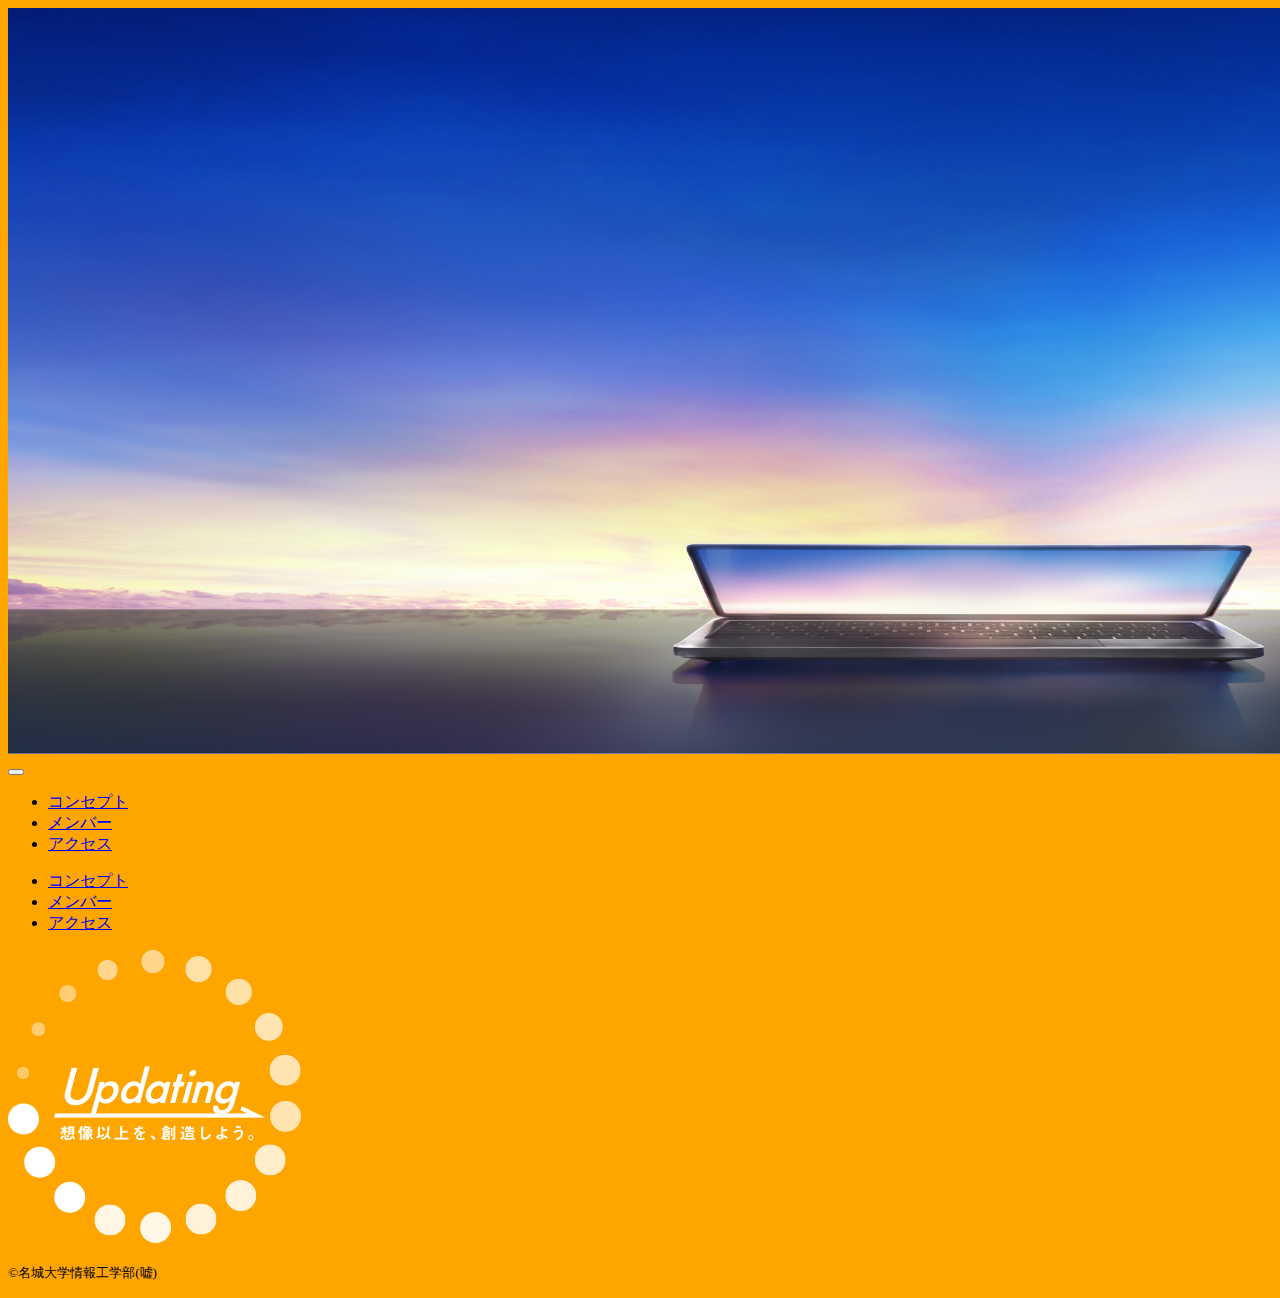
==== sample.html @ 939f61c6 "Update sample.html" ====
<!DOCTYPE html>
<head>
    <meta charset="UTF-8">
    <title>Background Color</title>
  </head>
   <body style="background-color:orange;">
  </body>
<html>
    <head>
        <meta charset="UTF-8">
        <title>名城大学情報工学部非公式HP</title>
        <meta name="description" content="ページの概要">
        <meta name="viewport" content="width=device-width">
        <script src="js/toggle-menu.js"></script>
        <link href="css/common.css" rel="stylesheet">
        <link rel="preconnect" href="https://fonts.googleapis.com">
    </head>
    <body>
        <!--header ここから-->
        <header class="header">
            <div class="header-inner">
                <a class="header-logo" href="index.html">
                    <img src="images/common/logo.png" alt="ロゴ">
                </a>
                <button class="toggle-menu-button"></button>
                <div class="header-site-menu">
                    <nav class="site-menu">
                        <ul>
                            <li><a href="concept.html">コンセプト</a></li>
                            <li><a href="members.html">メンバー</a></li>
                            <li><a href="access.html">アクセス</a></li>
                        </ul>
                    </nav>
                </div>
            </div>
        </header>
        <!--header ここまで-->
        <main class="main"></main>
        <footer class="footer">
            <div class="header-site-menu">
                <nav class="site-menu">
                    <ul>
                        <li><a href="concept.html">コンセプト</a></li>
                        <li><a href="members.html">メンバー</a></li>
                        <li><a href="access.html">アクセス</a></li>
                    </ul>
                </nav>
                <a class="footer-logo" href="index.html">
                    <img src="images/common/logo_footer.png" alt="ロゴ">
                </a>
                <p class="copyright"><small>&copy;名城大学情報工学部(嘘)</small></p>
            </div>
        </footer>
    </body>
</html>
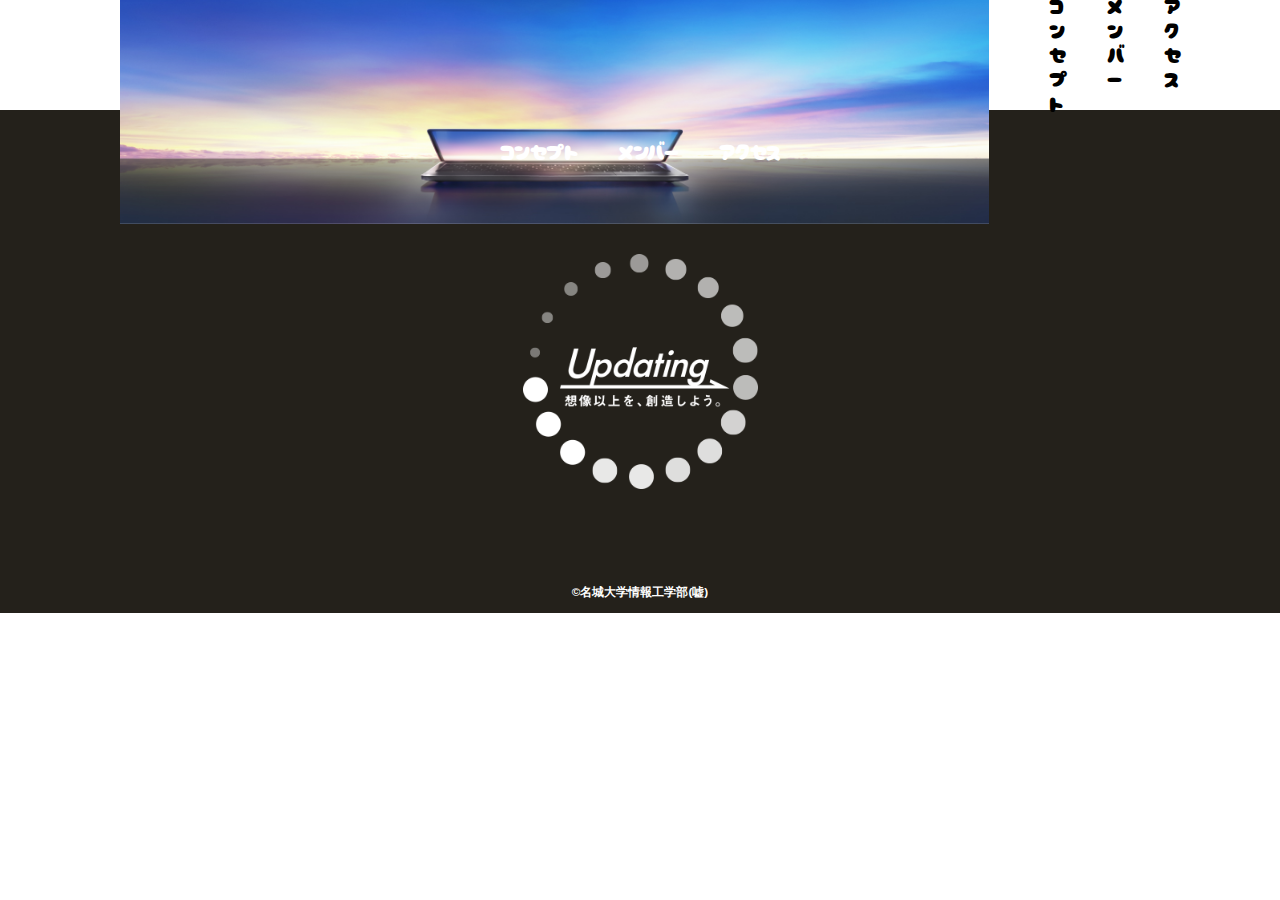
==== commit edda52d6: "css_append" ====
--- a/sample.html
+++ b/sample.html
@@ -1,10 +1,4 @@
 <!DOCTYPE html>
-<head>
-    <meta charset="UTF-8">
-    <title>Background Color</title>
-  </head>
-   <body style="background-color:orange;">
-  </body>
 <html>
     <head>
         <meta charset="UTF-8">
@@ -14,12 +8,13 @@
         <script src="js/toggle-menu.js"></script>
         <link href="css/common.css" rel="stylesheet">
         <link rel="preconnect" href="https://fonts.googleapis.com">
+        <link rel="preconnect" href="https://fonts.gstatic.com" crossorigin>
+        <link href="https://fonts.googleapis.com/css2?family=Cherry+Bomb+One&display=swap" rel="stylesheet">
     </head>
     <body>
-        <!--header ここから-->
         <header class="header">
             <div class="header-inner">
-                <a class="header-logo" href="index.html">
+                <a class="header-inner" href="index.html">
                     <img src="images/common/logo.png" alt="ロゴ">
                 </a>
                 <button class="toggle-menu-button"></button>
@@ -34,22 +29,19 @@
                 </div>
             </div>
         </header>
-        <!--header ここまで-->
         <main class="main"></main>
         <footer class="footer">
-            <div class="header-site-menu">
-                <nav class="site-menu">
-                    <ul>
-                        <li><a href="concept.html">コンセプト</a></li>
-                        <li><a href="members.html">メンバー</a></li>
-                        <li><a href="access.html">アクセス</a></li>
-                    </ul>
-                </nav>
-                <a class="footer-logo" href="index.html">
-                    <img src="images/common/logo_footer.png" alt="ロゴ">
-                </a>
-                <p class="copyright"><small>&copy;名城大学情報工学部(嘘)</small></p>
-            </div>
+            <nav class="site-menu">
+                <ul>
+                    <li><a href="concept.html">コンセプト</a></li>
+                    <li><a href="members.html">メンバー</a></li>
+                    <li><a href="access.html">アクセス</a></li>
+                </ul>
+            </nav>
+            <a class="footer-logo" href="index.html">
+                <img src="images/common/logo_footer.png" alt="ロゴ">
+            </a>
+            <p class="copyright"><small>&copy;名城大学情報工学部(嘘)</small></p>
         </footer>
     </body>
-</html>
+</html>--- a/css/common.css
+++ b/css/common.css
@@ -0,0 +1,86 @@
+@charset "utf-8";
+
+*,
+::before,
+::after {
+    padding: 0;
+    margin: 0;
+    box-sizing: border-box;
+}
+
+ul, ol {
+    list-style: none;
+}
+
+a {
+    color: inherit;
+    text-decoration: none;
+}
+
+body {
+    font-family: sans-serif;
+    font-size: 16pt;
+    color: #000000;
+    line-height: 1;
+    background-color: #ffffff;
+}
+
+img {
+    max-width: 100%;
+}
+
+.header-inner {
+    max-width: 1200px;
+    height: 110px;
+    margin-left: auto;
+    margin-right: auto;
+    padding-left: 40px;
+    padding-right: 40px;
+    display: flex;
+    justify-content: space-between;
+    align-items: center;
+}
+
+.toggle-menu-button {
+    display: none;
+}
+
+.header-logo {
+    display: block;
+    width: 170px;
+}
+
+.site-menu ul {
+    display: flex;
+}
+
+.site-menu ul li {
+    margin-left: 20px;
+    margin-right: 20px;
+}
+
+.site-menu ul li a {
+    font-family: 'Cherry Bomb One', cursive;
+}
+
+.footer {
+    color: #ffffff;
+    background-color: #24211b;
+    padding-top: 30px;
+    padding-bottom: 15px;
+    display: flex;
+    flex-direction: column;
+    align-items: center;
+}
+
+.footer-logo {
+    display: block;
+    width: 235px;
+    margin-top: 90px;
+}
+
+.copyright {
+    font-size: 14px;
+    font-weight: bold;
+    margin-top: 90px;
+}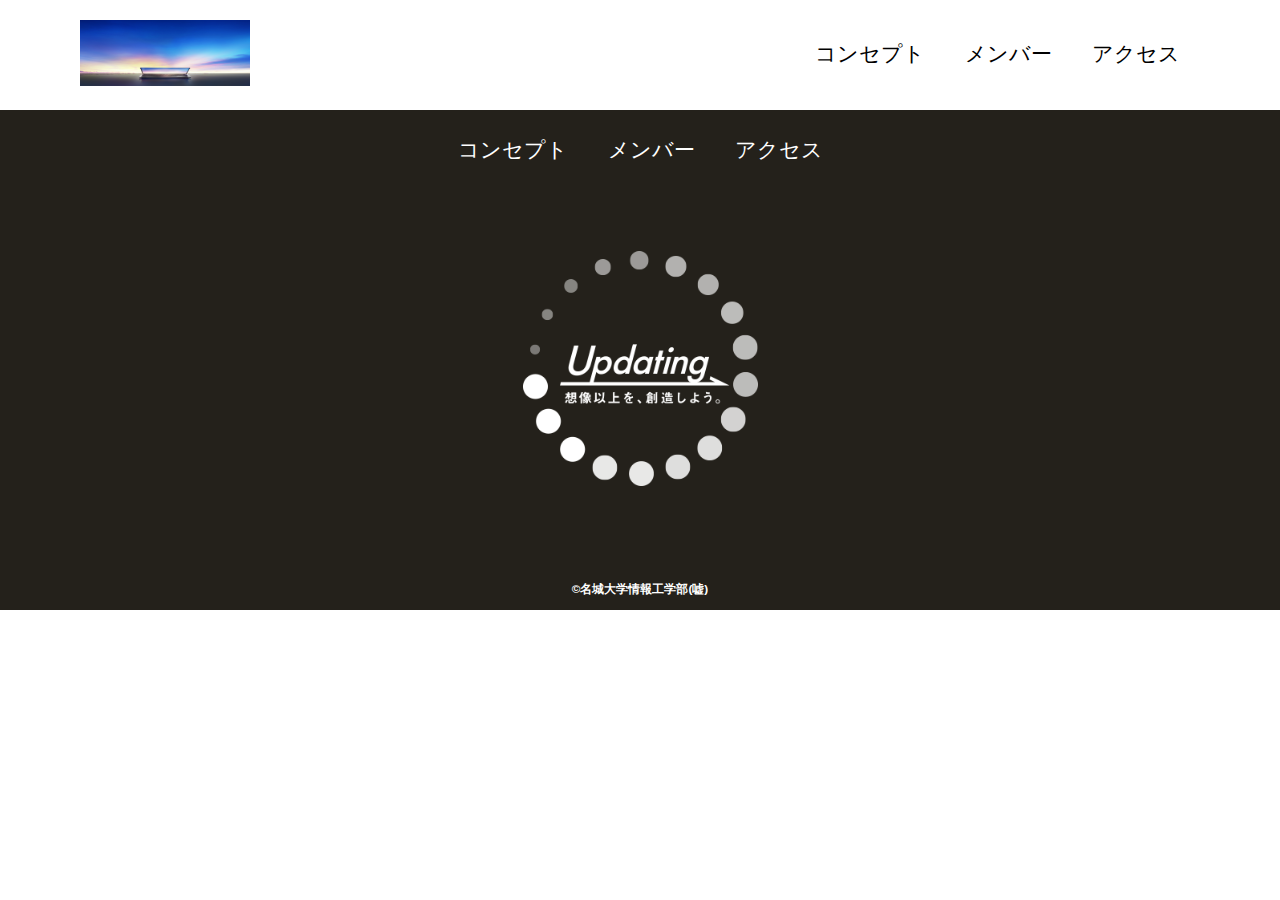
==== commit 075d9f7c: "change2" ====
--- a/sample.html
+++ b/sample.html
@@ -14,7 +14,7 @@
     <body>
         <header class="header">
             <div class="header-inner">
-                <a class="header-inner" href="index.html">
+                <a class="header-logo" href="index.html">
                     <img src="images/common/logo.png" alt="ロゴ">
                 </a>
                 <button class="toggle-menu-button"></button>
@@ -44,4 +44,4 @@
             <p class="copyright"><small>&copy;名城大学情報工学部(嘘)</small></p>
         </footer>
     </body>
-</html>+</html>
--- a/css/common.css
+++ b/css/common.css
@@ -59,10 +59,6 @@
     margin-right: 20px;
 }
 
-.site-menu ul li a {
-    font-family: 'Cherry Bomb One', cursive;
-}
-
 .footer {
     color: #ffffff;
     background-color: #24211b;
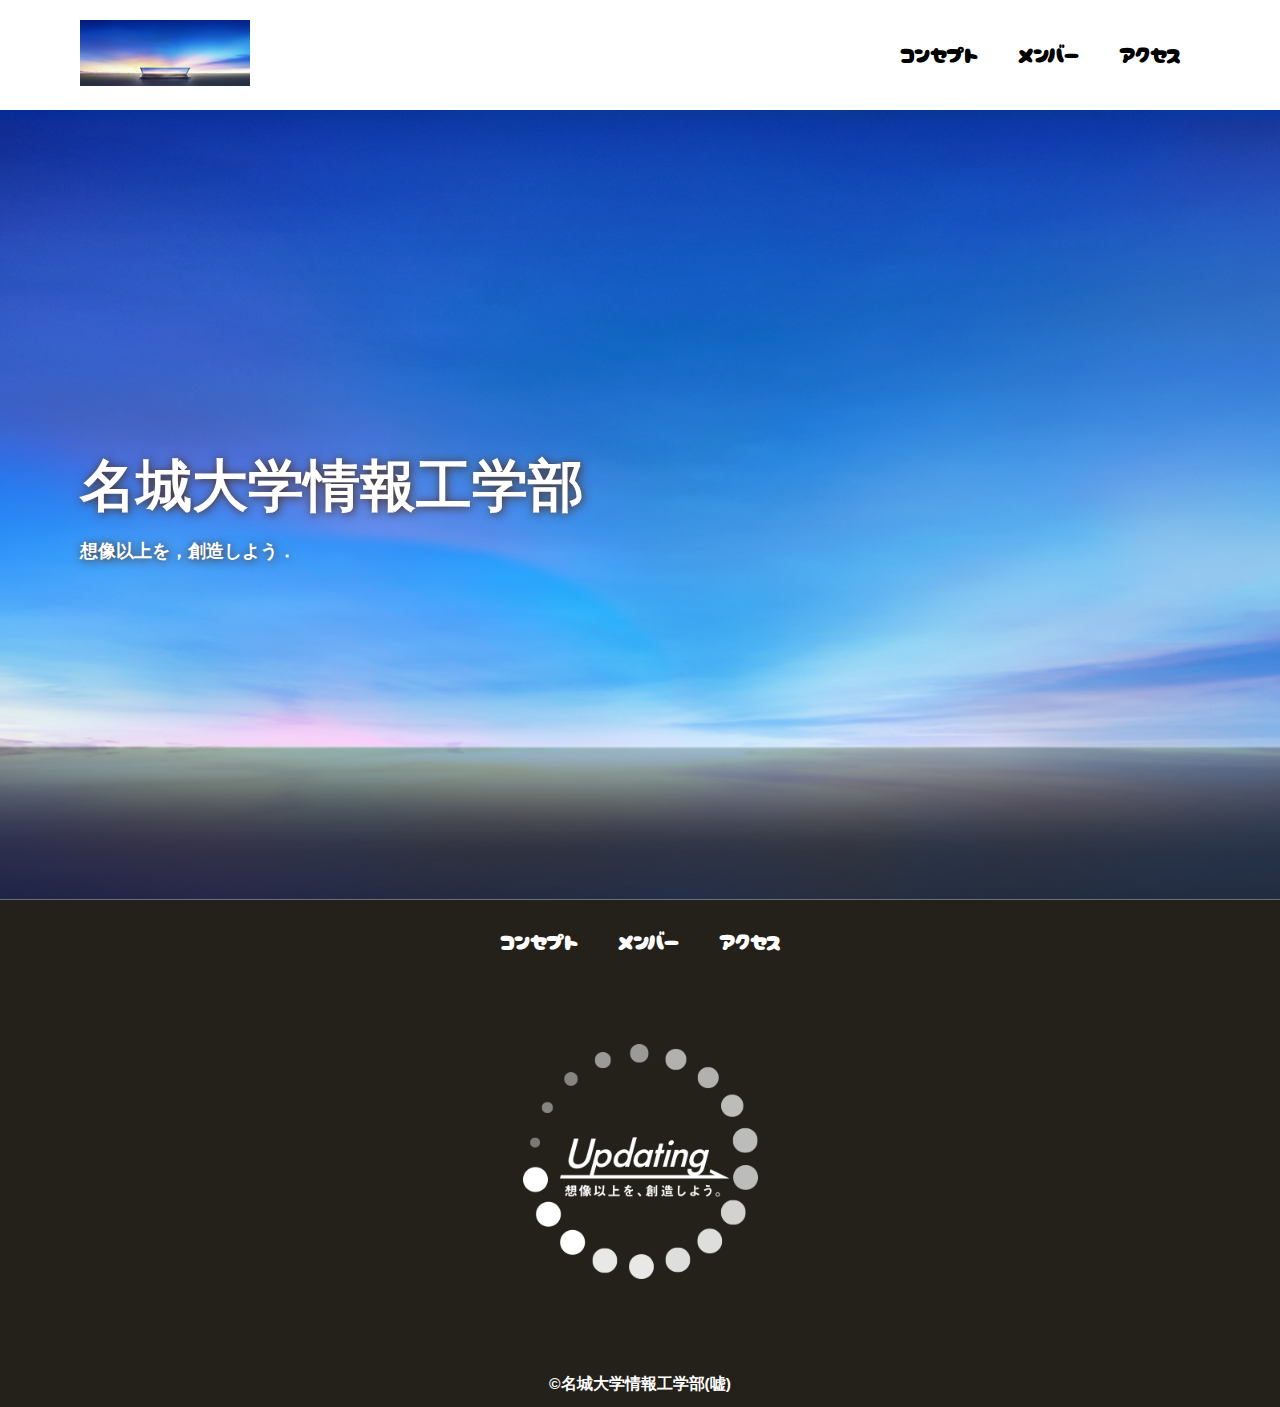
==== commit e1eae79d: "2023/06/09_change" ====
--- a/sample.html
+++ b/sample.html
@@ -6,10 +6,10 @@
         <meta name="description" content="ページの概要">
         <meta name="viewport" content="width=device-width">
         <script src="js/toggle-menu.js"></script>
-        <link href="css/common.css" rel="stylesheet">
+        <link href="css/index.css" rel="stylesheet">
         <link rel="preconnect" href="https://fonts.googleapis.com">
         <link rel="preconnect" href="https://fonts.gstatic.com" crossorigin>
-        <link href="https://fonts.googleapis.com/css2?family=Cherry+Bomb+One&display=swap" rel="stylesheet">
+        <link href="https://fonts.googleapis.com/css2?family=Cherry+Bomb+One&display=swap" rel="stylesheet">    
     </head>
     <body>
         <header class="header">
@@ -29,7 +29,14 @@
                 </div>
             </div>
         </header>
-        <main class="main"></main>
+        <main class="main">
+            <div class="first-view">
+                <div class="first-view-text">
+                    <h1>名城大学情報工学部</h1>
+                    <p>想像以上を，創造しよう．</p>
+                </div>
+            </div>
+        </main>
         <footer class="footer">
             <nav class="site-menu">
                 <ul>
@@ -44,4 +51,4 @@
             <p class="copyright"><small>&copy;名城大学情報工学部(嘘)</small></p>
         </footer>
     </body>
-</html>
+</html>--- a/css/index.css
+++ b/css/index.css
@@ -0,0 +1,168 @@
+@charset "utf-8";
+
+.first-view {
+    height: calc(100vh - 110px);
+    background-image: url(../images/index/bg_main.jpg);
+    background-repeat: no-repeat;
+    background-position: center center;
+    background-size: cover;
+    display: flex;
+    align-items: center;
+}
+
+.first-view-text {
+    width: 100%;
+    max-width: 1200px;
+    margin-left: auto;
+    margin-right: auto;
+    padding-left: 40px;
+    padding-right: 80px;
+    color: #ffffff;
+    font-weight: bold;
+    text-shadow: 1px 1px 10px #4b2c14;
+}
+
+.first-view-text h1 {
+    font-family: 'Montserrat', sans-serif;
+    font-size: 56px;
+    line-height: 72px;
+}
+
+.first-view-text p {
+    font-size: 18px;
+    margin-top: 20px;
+}
+
+.lead {
+    max-width: 1200px;
+    margin: 60px auto;
+}
+
+*,
+::before,
+::after {
+    padding: 0;
+    margin: 0;
+    box-sizing: border-box;
+}
+
+ul, ol {
+    list-style: none;
+}
+
+a {
+    color: inherit;
+    text-decoration: none;
+}
+
+body {
+    font-family: sans-serif;
+    font-size: 16pt;
+    color: #000000;
+    line-height: 1;
+    background-color: #ffffff;
+}
+
+img {
+    max-width: 100%;
+}
+
+.header-inner {
+    max-width: 1200px;
+    height: 110px;
+    margin-left: auto;
+    margin-right: auto;
+    padding-left: 40px;
+    padding-right: 40px;
+    display: flex;
+    justify-content: space-between;
+    align-items: center;
+}
+
+.toggle-menu-button {
+    display: none;
+}
+
+.header-logo {
+    display: block;
+    width: 170px;
+}
+
+.site-menu ul {
+    display: flex;
+}
+
+.site-menu ul li {
+    margin-left: 20px;
+    margin-right: 20px;
+}
+
+.site-menu ul li a {
+    font-family: 'Cherry Bomb One', cursive;
+}
+
+@media (max-width: 800px) {
+    .site-menu ul {
+        display: block;
+        text-align: center;
+    }
+
+    .site-menu li {
+        margin-top: 20px;
+    }
+
+    .header {
+        position: fixed;
+        top: 0;
+        left: 0;
+        right: 0;
+        background-color: #ffffff;
+        height: 50px;
+        z-index: 10;
+        box-shadow: 0 3px 6px rgba(0, 0, 0, 0.1);
+    }
+
+    .header-inner {
+        padding-left: 20px;
+        padding-right: 20px;
+        height: 100%;
+    }
+
+    .header-logo {
+        width: 100px;
+    }
+
+    .main {
+        padding-top: 50px;
+    }
+
+    .footer-logo {
+        margin-top: 60px;
+    }
+
+    .copyright {
+        margin-top: 50px;
+    }
+}
+
+.footer {
+    color: #ffffff;
+    background-color: #24211b;
+    padding-top: 30px;
+    padding-bottom: 15px;
+    display: flex;
+    flex-direction: column;
+    align-items: center;
+}
+
+.footer-logo {
+    display: block;
+    width: 235px;
+    margin-top: 90px;
+}
+
+.copyright {
+    font-size: 14pt;
+    font-weight: bold;
+    margin-top: 90px;
+}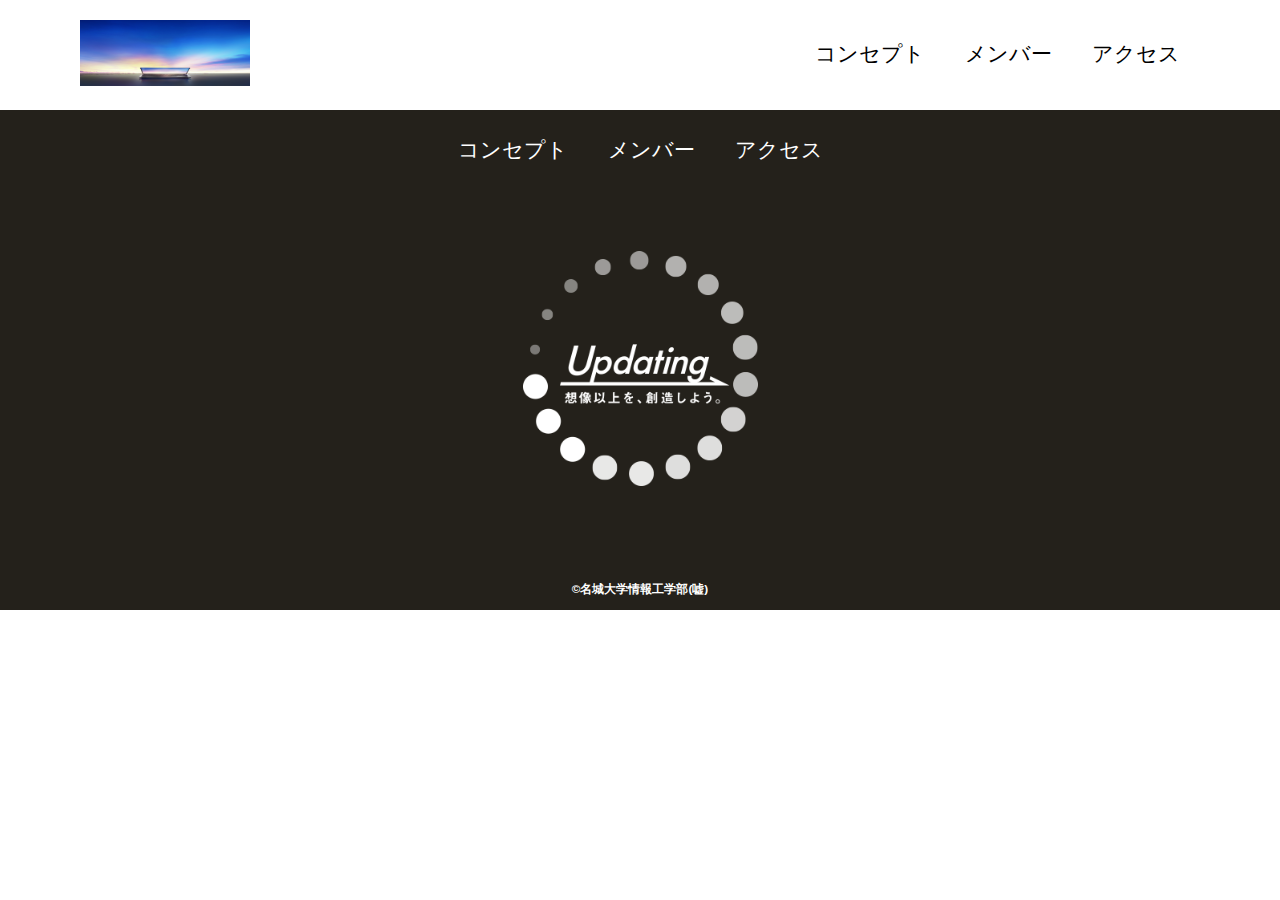
==== commit db2edb55: "2023.6.23.15:13" ====
--- a/sample.html
+++ b/sample.html
@@ -5,8 +5,9 @@
         <title>名城大学情報工学部非公式HP</title>
         <meta name="description" content="ページの概要">
         <meta name="viewport" content="width=device-width">
-        <script src="js/toggle-menu.js"></script>
-        <link href="css/index.css" rel="stylesheet">
+        <script src="https://ajax.googleapis.com/ajax/libs/jquery/1.11.0/jquery.min.js"></script>
+        <script src="js/script.js"></script>
+        <link href="css/common.css" rel="stylesheet">
         <link rel="preconnect" href="https://fonts.googleapis.com">
         <link rel="preconnect" href="https://fonts.gstatic.com" crossorigin>
         <link href="https://fonts.googleapis.com/css2?family=Cherry+Bomb+One&display=swap" rel="stylesheet">    
@@ -29,14 +30,7 @@
                 </div>
             </div>
         </header>
-        <main class="main">
-            <div class="first-view">
-                <div class="first-view-text">
-                    <h1>名城大学情報工学部</h1>
-                    <p>想像以上を，創造しよう．</p>
-                </div>
-            </div>
-        </main>
+        <main class="main"></main>
         <footer class="footer">
             <nav class="site-menu">
                 <ul>
--- a/css/common.css
+++ b/css/common.css
@@ -0,0 +1,150 @@
+@charset "utf-8";
+
+*,
+::before,
+::after {
+    padding: 0;
+    margin: 0;
+    box-sizing: border-box;
+}
+
+ul, ol {
+    list-style: none;
+}
+
+a {
+    color: inherit;
+    text-decoration: none;
+}
+
+body {
+    font-family: sans-serif;
+    font-size: 16pt;
+    color: #000000;
+    line-height: 1;
+    background-color: #ffffff;
+}
+
+img {
+    max-width: 100%;
+}
+
+.header-inner {
+    max-width: 1200px;
+    height: 110px;
+    margin-left: auto;
+    margin-right: auto;
+    padding-left: 40px;
+    padding-right: 40px;
+    display: flex;
+    justify-content: space-between;
+    align-items: center;
+}
+
+.toggle-menu-button {
+    display: none;
+}
+
+.header-logo {
+    display: block;
+    width: 170px;
+}
+
+.site-menu ul {
+    display: flex;
+}
+
+.site-menu ul li {
+    margin-left: 20px;
+    margin-right: 20px;
+}
+
+.site-menu ul li a {
+    font-family: 'Hachi Maru Pop', cursive;
+}
+
+@media (max-width: 800px) {
+    .site-menu ul {
+        display: block;
+        text-align: center;
+    }
+    
+    .site-menu li {
+        margin-top: 20px;
+    }
+
+    .header {
+        position: fixed;
+        top: 0;
+        left: 0;
+        right: 0;
+        background-color: #ffffff;
+        height: 50px;
+        z-index: 10;
+        box-shadow: 0 3px 6px rgba(0, 0, 0, 0.1);
+    }
+
+    .header-logo {
+        width: 100px;
+    }
+    .header-inner {
+        padding-left: 20px;
+        padding-right: 20px;
+        height: 100%;
+        position: relative;
+    }
+    .header-site-menu {
+        position: absolute;
+        top: 100%;
+        left: 0;
+        right: 0;
+        color: #ffffff;
+        background-color: #736e62;
+        padding-top: 30px;
+        padding-bottom: 50px;
+        display: none;
+
+    }
+    .header-site-menu.is-show {
+        display: block;
+    }
+    
+    .toggle-menu-button {
+        display: block;
+        width: 44px;
+        height: 34px;
+        background-image: url(../images/common/icon-menu.png);
+        background-size: 50%;
+        background-position: center;
+        background-repeat: no-repeat;
+        background-color: transparent;
+        border: none;
+        border-radius: 0;
+        outline: none;
+      }
+    
+
+
+}
+
+.footer {
+    color: #ffffff;
+    background-color: #24211b;
+    padding-top: 30px;
+    padding-bottom: 15px;
+    display: flex;
+    flex-direction: column;
+    align-items: center;
+}
+
+.footer-logo {
+    display: block;
+    width: 235px;
+    margin-top: 90px;
+}
+
+.copyright {
+    font-size: 14px;
+    font-weight: bold;
+    margin-top: 90px;
+}